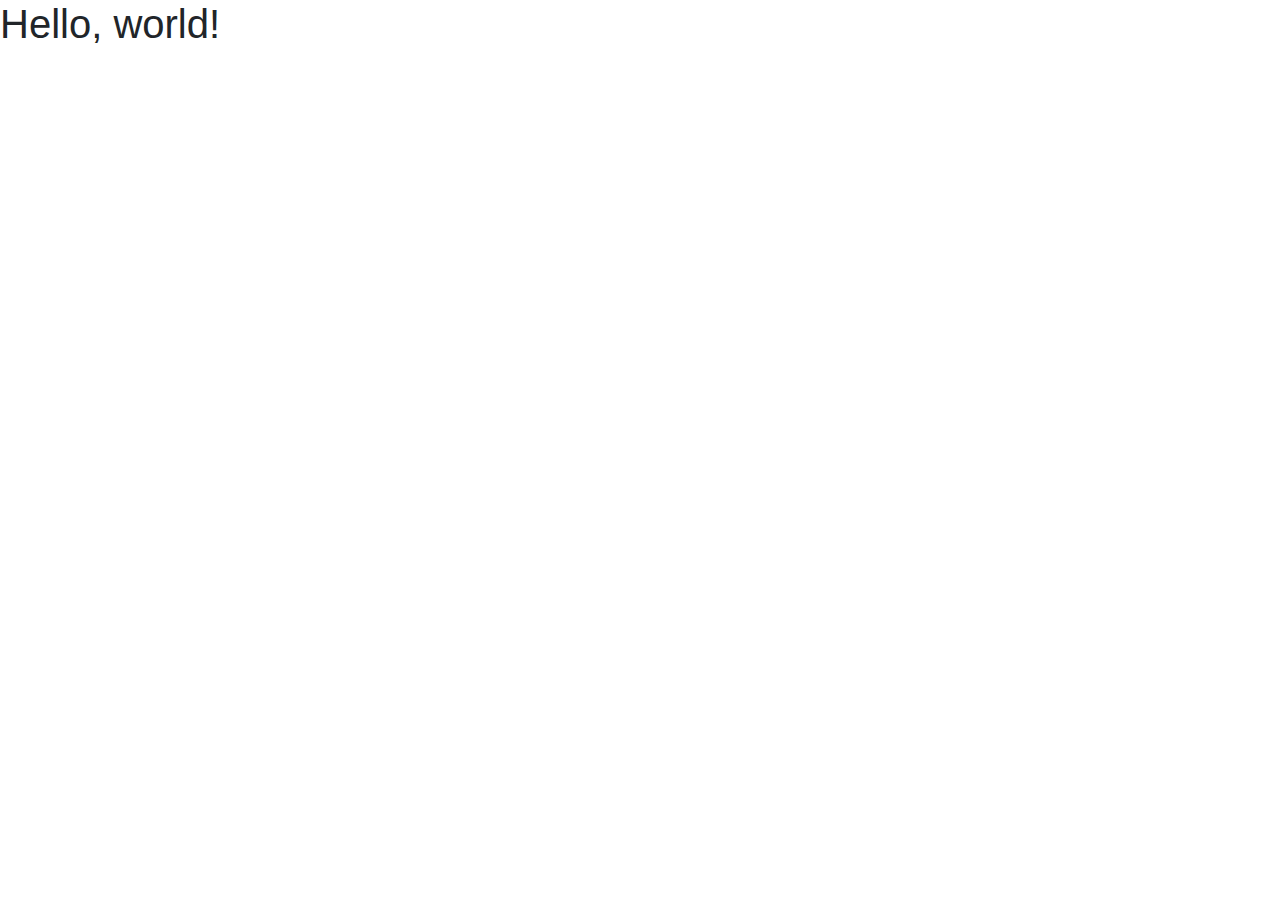
==== index.html @ 9e3d402e "added framework" ====
<!doctype html>
<html lang="en">
  <head>
    <!-- Required meta tags -->
    <meta charset="utf-8">
    <meta name="viewport" content="width=device-width, initial-scale=1, shrink-to-fit=no">

    <!-- Bootstrap CSS -->
    <link rel="stylesheet" href="https://cdn.jsdelivr.net/npm/bootstrap@4.3.1/dist/css/bootstrap.min.css" integrity="sha384-ggOyR0iXCbMQv3Xipma34MD+dH/1fQ784/j6cY/iJTQUOhcWr7x9JvoRxT2MZw1T" crossorigin="anonymous">

    <title>Hello, world!</title>
  </head>
  <body>
    <h1>Hello, world!</h1>

    <!-- Optional JavaScript -->
    <!-- jQuery first, then Popper.js, then Bootstrap JS -->
    <script src="https://code.jquery.com/jquery-3.3.1.slim.min.js" integrity="sha384-q8i/X+965DzO0rT7abK41JStQIAqVgRVzpbzo5smXKp4YfRvH+8abtTE1Pi6jizo" crossorigin="anonymous"></script>
    <script src="https://cdn.jsdelivr.net/npm/popper.js@1.14.7/dist/umd/popper.min.js" integrity="sha384-UO2eT0CpHqdSJQ6hJty5KVphtPhzWj9WO1clHTMGa3JDZwrnQq4sF86dIHNDz0W1" crossorigin="anonymous"></script>
    <script src="https://cdn.jsdelivr.net/npm/bootstrap@4.3.1/dist/js/bootstrap.min.js" integrity="sha384-JjSmVgyd0p3pXB1rRibZUAYoIIy6OrQ6VrjIEaFf/nJGzIxFDsf4x0xIM+B07jRM" crossorigin="anonymous"></script>
  </body>
</html>
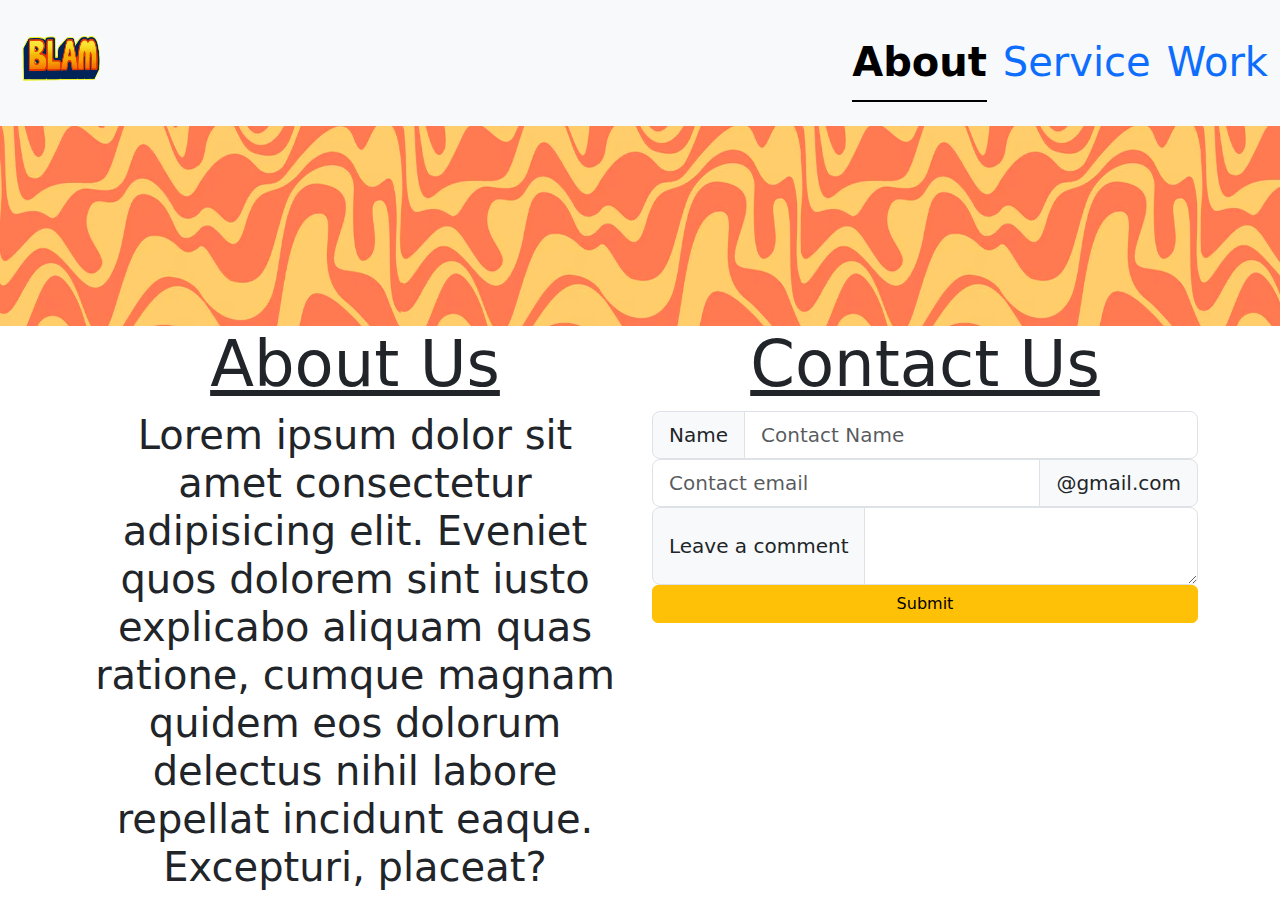
==== commit 80427f20: "added first day of work" ====
--- a/index.html
+++ b/index.html
@@ -1,22 +1,128 @@
-<!doctype html>
+<!-- <!doctype html>
+<html lang="en">
+
+<head>
+    <meta charset="utf-8">
+    <meta name="viewport" content="width=device-width, initial-scale=1">
+    <title>Bootstrap demo</title>
+    <script src="https://cdn.jsdelivr.net/npm/@popperjs/core@2.11.8/dist/umd/popper.min.js"
+        integrity="sha384-I7E8VVD/ismYTF4hNIPjVp/Zjvgyol6VFvRkX/vR+Vc4jQkC+hVqc2pM8ODewa9r"
+        crossorigin="anonymous"></script>
+    <script src="https://cdn.jsdelivr.net/npm/bootstrap@5.3.3/dist/js/bootstrap.min.js" integrity="sha384-0pUGZvbkm6XF6gxjEnlmuGrJXVbNuzT9qBBavbLwCsOGabYfZo0T0to5eqruptLy" crossorigin="anonymous"></script> -->
+    <!-- <link href="https://cdn.jsdelivr.net/npm/bootstrap@5.3.3/dist/css/bootstrap.min.css" rel="stylesheet"
+        integrity="sha384-QWTKZyjpPEjISv5WaRU9OFeRpok6YctnYmDr5pNlyT2bRjXh0JMhjY6hW+ALEwIH" crossorigin="anonymous">
+</head>
+
+<body>
+    <header>
+        <h1>Hello</h1>
+        <nav class="navbar bg-body-tertiary">
+            <div class="container">
+                <a class="navbar-brand" href="#">
+                    <img src="https://www.shutterstock.com/image-vector/vector-illustration-cartoon-word-blam-260nw-127369376.jpg"
+                        alt="BLAM logo" width="30" height="24">
+                </a>
+                <ul class="nav nav-underline"></ul>
+                <li class="nav-item">
+                    <a class="nav-link active" aria-current="page" href="#">About</a>
+                </li>
+                <li class="nav-item">
+                    <a class="nav-link" href="#">Service</a>
+                </li>
+                <li class="nav-item">
+                    <a class="nav-link" href="#">Work</a>
+                </li>
+                </ul>
+            </div>
+
+
+        </nav>
+    </header>
+    <border>
+
+    </border>
+    <main>
+        <img src="./assets/images/Border.png" alt="wavy border" width="100%" height="200px">
+    </main>
+    <script src="https://cdn.jsdelivr.net/npm/bootstrap@5.3.3/dist/js/bootstrap.bundle.min.js"
+        integrity="sha384-YvpcrYf0tY3lHB60NNkmXc5s9fDVZLESaAA55NDzOxhy9GkcIdslK1eN7N6jIeHz"
+        crossorigin="anonymous"></script>
+</body>
+
+
+
+<!doctype html> -->
 <html lang="en">
   <head>
-    <!-- Required meta tags -->
     <meta charset="utf-8">
-    <meta name="viewport" content="width=device-width, initial-scale=1, shrink-to-fit=no">
+    <meta name="viewport" content="width=device-width, initial-scale=1">
+    <title>Bootstrap demo</title>
+    <link href="https://cdn.jsdelivr.net/npm/bootstrap@5.3.3/dist/css/bootstrap.min.css" rel="stylesheet" integrity="sha384-QWTKZyjpPEjISv5WaRU9OFeRpok6YctnYmDr5pNlyT2bRjXh0JMhjY6hW+ALEwIH" crossorigin="anonymous">
+    <script src="https://cdn.jsdelivr.net/npm/bootstrap@5.3.3/dist/js/bootstrap.bundle.min.js" integrity="sha384-YvpcrYf0tY3lHB60NNkmXc5s9fDVZLESaAA55NDzOxhy9GkcIdslK1eN7N6jIeHz" crossorigin="anonymous"></script>
 
-    <!-- Bootstrap CSS -->
-    <link rel="stylesheet" href="https://cdn.jsdelivr.net/npm/bootstrap@4.3.1/dist/css/bootstrap.min.css" integrity="sha384-ggOyR0iXCbMQv3Xipma34MD+dH/1fQ784/j6cY/iJTQUOhcWr7x9JvoRxT2MZw1T" crossorigin="anonymous">
+  </head>
 
-    <title>Hello, world!</title>
-  </head>
   <body>
-    <h1>Hello, world!</h1>
+    <header>
+      <nav class="navbar bg-body-tertiary">
+        <div class="container-fluid">
+          <a class="navbar-brand" href="#">
+            <img src="./assets/images/BLAM logo.png" alt="Logo" width="100px" height="100px">
+          </a>
 
-    <!-- Optional JavaScript -->
-    <!-- jQuery first, then Popper.js, then Bootstrap JS -->
-    <script src="https://code.jquery.com/jquery-3.3.1.slim.min.js" integrity="sha384-q8i/X+965DzO0rT7abK41JStQIAqVgRVzpbzo5smXKp4YfRvH+8abtTE1Pi6jizo" crossorigin="anonymous"></script>
-    <script src="https://cdn.jsdelivr.net/npm/popper.js@1.14.7/dist/umd/popper.min.js" integrity="sha384-UO2eT0CpHqdSJQ6hJty5KVphtPhzWj9WO1clHTMGa3JDZwrnQq4sF86dIHNDz0W1" crossorigin="anonymous"></script>
-    <script src="https://cdn.jsdelivr.net/npm/bootstrap@4.3.1/dist/js/bootstrap.min.js" integrity="sha384-JjSmVgyd0p3pXB1rRibZUAYoIIy6OrQ6VrjIEaFf/nJGzIxFDsf4x0xIM+B07jRM" crossorigin="anonymous"></script>
+          <ul class="nav nav-underline justify-content-end">
+            <li class="nav-item">
+              <a class="nav-link active fs-1"  aria-current="page" href="#">About</a>
+            </li>
+            <li class="nav-item">
+              <a class="nav-link fs-1" href="#">Service</a>
+            </li>
+            <li class="nav-item fs-1">
+              <a class="nav-link" href="#">Work</a>
+            </li>
+
+        </div>
+      </nav>
+
+      </ul>
+    </header>
+
+    <border>
+        <img src="./assets/images/Border.png" alt="wavy border" width="100%" height="200px">
+    </border>
+
+    <main>
+        <div class="container text-center">
+            <div class="row">
+              <div class="col-6">
+                <h3 class="display-3"><u>About Us</u></h3>
+                <p class="display-6 lead">Lorem ipsum dolor sit amet consectetur adipisicing elit. Eveniet quos dolorem sint iusto explicabo aliquam quas ratione, cumque magnam quidem eos dolorum delectus nihil labore repellat incidunt eaque. Excepturi, placeat?</p>
+              </div>
+              <div class="col-6">
+                <h3 class="display-3"> <u>Contact Us</u></h3>
+                <div class="input-group input-group-lg">
+                    <span class="input-group-text" id="basic-addon1">Name</span>
+                    <input type="text" class="form-control" placeholder="Contact Name" aria-label="Username" aria-describedby="basic-addon1">
+                  </div>
+                  
+                  <div class="input-group input-group-lg">
+                    <input type="text" class="form-control" placeholder="Contact email" aria-label="Recipient's username" aria-describedby="basic-addon2">
+                    <span class="input-group-text" id="basic-addon2">@gmail.com</span>
+                  </div>
+                  <div class="input-group input-group-lg">
+                    <span class="input-group-text">Leave a comment</span>
+                    <textarea class="form-control" aria-label="With textarea"></textarea>
+                    
+                  </div>
+                  <div class="d-grid gap-2">
+                    <button class="btn btn-warning" type="button">Submit</button>
+                    
+                  </div>
+              </div>
+              
+              </div>
+            </div>
+          </div>
+    </main>
   </body>
-</html>+</html>
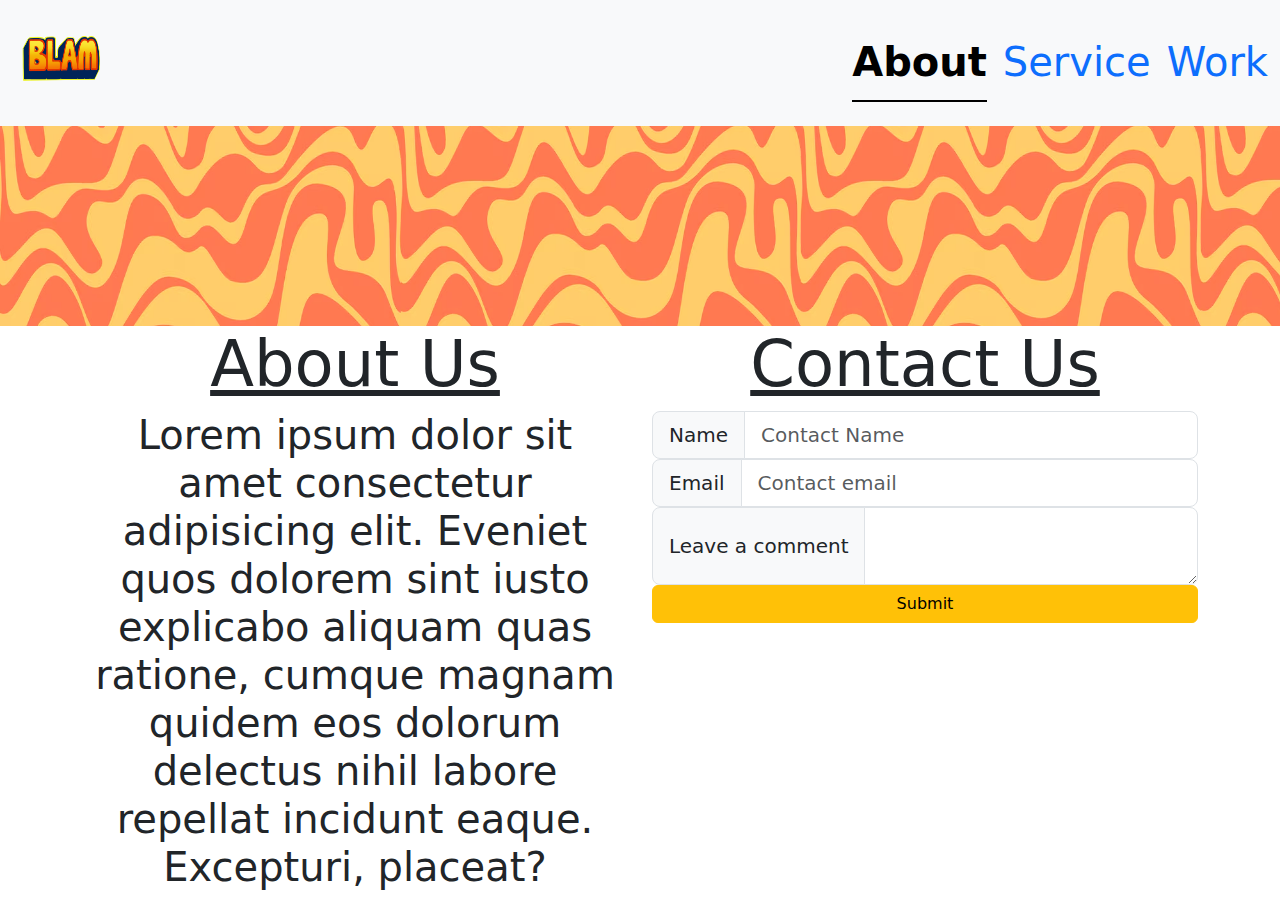
==== commit 8b3c01f9: "Merge pull request #6 from bmurfield/modal" ====
--- a/index.html
+++ b/index.html
@@ -1,128 +1,109 @@
-<!-- <!doctype html>
 <html lang="en">
 
 <head>
-    <meta charset="utf-8">
-    <meta name="viewport" content="width=device-width, initial-scale=1">
-    <title>Bootstrap demo</title>
-    <script src="https://cdn.jsdelivr.net/npm/@popperjs/core@2.11.8/dist/umd/popper.min.js"
-        integrity="sha384-I7E8VVD/ismYTF4hNIPjVp/Zjvgyol6VFvRkX/vR+Vc4jQkC+hVqc2pM8ODewa9r"
-        crossorigin="anonymous"></script>
-    <script src="https://cdn.jsdelivr.net/npm/bootstrap@5.3.3/dist/js/bootstrap.min.js" integrity="sha384-0pUGZvbkm6XF6gxjEnlmuGrJXVbNuzT9qBBavbLwCsOGabYfZo0T0to5eqruptLy" crossorigin="anonymous"></script> -->
-    <!-- <link href="https://cdn.jsdelivr.net/npm/bootstrap@5.3.3/dist/css/bootstrap.min.css" rel="stylesheet"
-        integrity="sha384-QWTKZyjpPEjISv5WaRU9OFeRpok6YctnYmDr5pNlyT2bRjXh0JMhjY6hW+ALEwIH" crossorigin="anonymous">
+  <meta charset="utf-8">
+  <meta name="viewport" content="width=device-width, initial-scale=1">
+  <title>BLAM</title>
+  <link href="https://cdn.jsdelivr.net/npm/bootstrap@5.3.3/dist/css/bootstrap.min.css" rel="stylesheet"
+    integrity="sha384-QWTKZyjpPEjISv5WaRU9OFeRpok6YctnYmDr5pNlyT2bRjXh0JMhjY6hW+ALEwIH" crossorigin="anonymous">
+  <script src="https://cdn.jsdelivr.net/npm/bootstrap@5.3.3/dist/js/bootstrap.bundle.min.js"
+    integrity="sha384-YvpcrYf0tY3lHB60NNkmXc5s9fDVZLESaAA55NDzOxhy9GkcIdslK1eN7N6jIeHz"
+    crossorigin="anonymous"></script>
+  
+
 </head>
 
 <body>
-    <header>
-        <h1>Hello</h1>
-        <nav class="navbar bg-body-tertiary">
-            <div class="container">
-                <a class="navbar-brand" href="#">
-                    <img src="https://www.shutterstock.com/image-vector/vector-illustration-cartoon-word-blam-260nw-127369376.jpg"
-                        alt="BLAM logo" width="30" height="24">
-                </a>
-                <ul class="nav nav-underline"></ul>
-                <li class="nav-item">
-                    <a class="nav-link active" aria-current="page" href="#">About</a>
-                </li>
-                <li class="nav-item">
-                    <a class="nav-link" href="#">Service</a>
-                </li>
-                <li class="nav-item">
-                    <a class="nav-link" href="#">Work</a>
-                </li>
-                </ul>
-            </div>
+  <header>
+    <nav class="navbar bg-body-tertiary">
+      <div class="container-fluid">
+        <a class="navbar-brand" href="#">
+          <img src="./assets/images/BLAM logo.png" alt="Logo" width="100px" height="100px">
+        </a>
 
+        <ul class="nav nav-underline justify-content-end">
+          <li class="nav-item">
+            <a class="nav-link active fs-1" aria-current="page" href="#">About</a>
+          </li>
+          <li class="nav-item">
+            <a class="nav-link fs-1" href="#">Service</a>
+          </li>
+          <li class="nav-item fs-1">
+            <a class="nav-link" href="#">Work</a>
+          </li>
 
-        </nav>
-    </header>
-    <border>
+      </div>
+    </nav>
 
-    </border>
-    <main>
-        <img src="./assets/images/Border.png" alt="wavy border" width="100%" height="200px">
-    </main>
-    <script src="https://cdn.jsdelivr.net/npm/bootstrap@5.3.3/dist/js/bootstrap.bundle.min.js"
-        integrity="sha384-YvpcrYf0tY3lHB60NNkmXc5s9fDVZLESaAA55NDzOxhy9GkcIdslK1eN7N6jIeHz"
-        crossorigin="anonymous"></script>
-</body>
+    </ul>
+  </header>
 
+  <border>
+    <img src="./assets/images/Border.png" alt="wavy border" width="100%" height="200px">
+  </border>
 
+  <main>
+    <div class="container text-center">
+      <div class="row">
+        <div class="col-6">
+          <h3 class="display-3"><u>About Us</u></h3>
+          <p class="display-6 lead">Lorem ipsum dolor sit amet consectetur adipisicing elit. Eveniet quos dolorem sint
+            iusto explicabo aliquam quas ratione, cumque magnam quidem eos dolorum delectus nihil labore repellat
+            incidunt eaque. Excepturi, placeat?</p>
+        </div>
+        <div class="col-6">
+          <h3 class="display-3"> <u>Contact Us</u></h3>
+          <div class="input-group input-group-lg">
+            <span class="input-group-text" id="basic-addon1">Name</span>
+            <input type="text" id= "nameInput" class="form-control" placeholder="Contact Name" aria-label="Username"
+              aria-describedby="basic-addon1">
+          </div>
 
-<!doctype html> -->
-<html lang="en">
-  <head>
-    <meta charset="utf-8">
-    <meta name="viewport" content="width=device-width, initial-scale=1">
-    <title>Bootstrap demo</title>
-    <link href="https://cdn.jsdelivr.net/npm/bootstrap@5.3.3/dist/css/bootstrap.min.css" rel="stylesheet" integrity="sha384-QWTKZyjpPEjISv5WaRU9OFeRpok6YctnYmDr5pNlyT2bRjXh0JMhjY6hW+ALEwIH" crossorigin="anonymous">
-    <script src="https://cdn.jsdelivr.net/npm/bootstrap@5.3.3/dist/js/bootstrap.bundle.min.js" integrity="sha384-YvpcrYf0tY3lHB60NNkmXc5s9fDVZLESaAA55NDzOxhy9GkcIdslK1eN7N6jIeHz" crossorigin="anonymous"></script>
+          <div class="input-group input-group-lg">
+            <span class="input-group-text" id="basic-addon2">Email</span>
+            <input type="text" id= "emailInput" class="form-control" placeholder="Contact email" aria-label="Recipient's username"
+              aria-describedby="basic-addon2">
+            
+          </div>
+          <div class="input-group input-group-lg">
+            <span class="input-group-text">Leave a comment</span>
+            <textarea id="commentInput" class="form-control" aria-label="With textarea"></textarea>
 
-  </head>
+          </div>
+          <div class="d-grid gap-2">
+            <!-- <button class="btn btn-warning" type="button">Submit</button> -->
+            <!-- Button trigger modal -->
+            <button type="button" id= "submitButton" class="btn btn-warning" data-bs-toggle="modal" data-bs-target="#exampleModal">
+              Submit
+            </button>
 
-  <body>
-    <header>
-      <nav class="navbar bg-body-tertiary">
-        <div class="container-fluid">
-          <a class="navbar-brand" href="#">
-            <img src="./assets/images/BLAM logo.png" alt="Logo" width="100px" height="100px">
-          </a>
-
-          <ul class="nav nav-underline justify-content-end">
-            <li class="nav-item">
-              <a class="nav-link active fs-1"  aria-current="page" href="#">About</a>
-            </li>
-            <li class="nav-item">
-              <a class="nav-link fs-1" href="#">Service</a>
-            </li>
-            <li class="nav-item fs-1">
-              <a class="nav-link" href="#">Work</a>
-            </li>
-
-        </div>
-      </nav>
-
-      </ul>
-    </header>
-
-    <border>
-        <img src="./assets/images/Border.png" alt="wavy border" width="100%" height="200px">
-    </border>
-
-    <main>
-        <div class="container text-center">
-            <div class="row">
-              <div class="col-6">
-                <h3 class="display-3"><u>About Us</u></h3>
-                <p class="display-6 lead">Lorem ipsum dolor sit amet consectetur adipisicing elit. Eveniet quos dolorem sint iusto explicabo aliquam quas ratione, cumque magnam quidem eos dolorum delectus nihil labore repellat incidunt eaque. Excepturi, placeat?</p>
-              </div>
-              <div class="col-6">
-                <h3 class="display-3"> <u>Contact Us</u></h3>
-                <div class="input-group input-group-lg">
-                    <span class="input-group-text" id="basic-addon1">Name</span>
-                    <input type="text" class="form-control" placeholder="Contact Name" aria-label="Username" aria-describedby="basic-addon1">
+            <!-- Modal -->
+            <div class="modal fade" id="exampleModal" tabindex="-1" aria-labelledby="exampleModalLabel"
+              aria-hidden="true">
+              <div class="modal-dialog">
+                <div class="modal-content">
+                  <div class="modal-header">
+                    <h1 class="modal-title fs-5" id="exampleModalLabel">Thanks!</h1>
+                    <button type="button" class="btn-close" data-bs-dismiss="modal" aria-label="Close"></button>
                   </div>
-                  
-                  <div class="input-group input-group-lg">
-                    <input type="text" class="form-control" placeholder="Contact email" aria-label="Recipient's username" aria-describedby="basic-addon2">
-                    <span class="input-group-text" id="basic-addon2">@gmail.com</span>
+                  <div class="modal-body">
+                    Thanks for leaving a comment! Look forward to hearing back from us!
                   </div>
-                  <div class="input-group input-group-lg">
-                    <span class="input-group-text">Leave a comment</span>
-                    <textarea class="form-control" aria-label="With textarea"></textarea>
-                    
+                  <div class="modal-footer">
+                    <button type="button" class="btn btn-secondary" data-bs-dismiss="modal">Close</button>
+                    <button type="button" class="btn btn-primary">Submit</button>
                   </div>
-                  <div class="d-grid gap-2">
-                    <button class="btn btn-warning" type="button">Submit</button>
-                    
-                  </div>
-              </div>
-              
+                </div>
               </div>
             </div>
           </div>
-    </main>
-  </body>
-</html>
+        </div>
+
+      </div>
+    </div>
+    </div>
+  </main>
+  <script src= "./assets/JS/main.js"></script>
+</body>
+
+</html>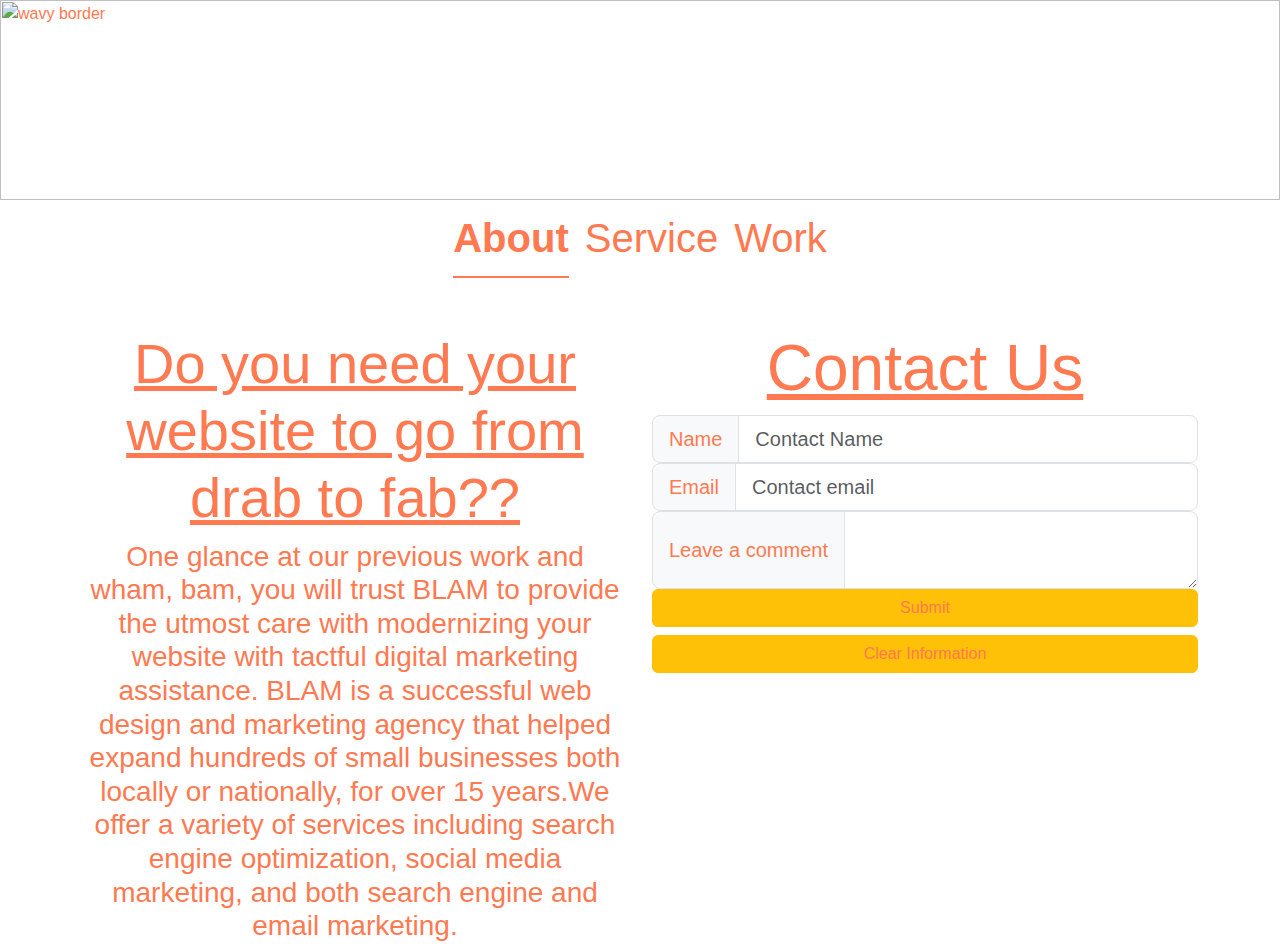
==== commit d0e95e8a: "added clear button and some styling to main page" ====
--- a/index.html
+++ b/index.html
@@ -9,19 +9,20 @@
   <script src="https://cdn.jsdelivr.net/npm/bootstrap@5.3.3/dist/js/bootstrap.bundle.min.js"
     integrity="sha384-YvpcrYf0tY3lHB60NNkmXc5s9fDVZLESaAA55NDzOxhy9GkcIdslK1eN7N6jIeHz"
     crossorigin="anonymous"></script>
-  
+    <link rel="stylesheet" type="text/css" href="assets/CSS/style.css">
 
 </head>
 
 <body>
-  <header>
-    <nav class="navbar bg-body-tertiary">
+  <header>  
+    <img src="./assets/images/Border 3.png" alt="wavy border" width="100%" height="200px">
+    <!-- <nav class="navbar bg-body-tertiary">
       <div class="container-fluid">
         <a class="navbar-brand" href="#">
-          <img src="./assets/images/BLAM logo.png" alt="Logo" width="100px" height="100px">
+          <img src="./assets/images/BLAM logo.png" id= logoImage alt="Logo"> -->
         </a>
 
-        <ul class="nav nav-underline justify-content-end">
+        <ul class="nav nav-underline justify-content-center" style="height: 130px;">
           <li class="nav-item">
             <a class="nav-link active fs-1" aria-current="page" href="#">About</a>
           </li>
@@ -39,17 +40,16 @@
   </header>
 
   <border>
-    <img src="./assets/images/Border.png" alt="wavy border" width="100%" height="200px">
+  
   </border>
 
   <main>
     <div class="container text-center">
       <div class="row">
         <div class="col-6">
-          <h3 class="display-3"><u>About Us</u></h3>
-          <p class="display-6 lead">Lorem ipsum dolor sit amet consectetur adipisicing elit. Eveniet quos dolorem sint
-            iusto explicabo aliquam quas ratione, cumque magnam quidem eos dolorum delectus nihil labore repellat
-            incidunt eaque. Excepturi, placeat?</p>
+          <h3 class="display-4"><u>Do you need your website to go from drab to fab??</u></h3>
+          <p class="h3">One glance at our previous work and wham, bam, you will trust BLAM to provide the utmost care with modernizing your website with tactful digital marketing assistance.
+            BLAM is a successful web design and marketing agency that helped expand hundreds of small businesses both locally or nationally, for over 15 years.We offer a variety of services including search engine optimization, social media marketing, and both search engine and email marketing.</p>
         </div>
         <div class="col-6">
           <h3 class="display-3"> <u>Contact Us</u></h3>
@@ -76,6 +76,7 @@
             <button type="button" id= "submitButton" class="btn btn-warning" data-bs-toggle="modal" data-bs-target="#exampleModal">
               Submit
             </button>
+            <input class="btn btn-warning" id= "clearButton" type="reset" value="Clear Information" >
 
             <!-- Modal -->
             <div class="modal fade" id="exampleModal" tabindex="-1" aria-labelledby="exampleModalLabel"
@@ -91,8 +92,7 @@
                   </div>
                   <div class="modal-footer">
                     <button type="button" class="btn btn-secondary" data-bs-dismiss="modal">Close</button>
-                    <button type="button" class="btn btn-primary">Submit</button>
-                  </div>
+                     </div>
                 </div>
               </div>
             </div>
--- a/assets/CSS/style.css
+++ b/assets/CSS/style.css
@@ -0,0 +1,17 @@
+html *
+{
+ 
+   color: #ff7951 !important;
+   font-family: Arial !important;
+}
+
+main {
+    font-size: 100%;
+  }
+
+#logoImage{
+    
+        max-width: 300px;
+        max-height: 300px;
+        
+}
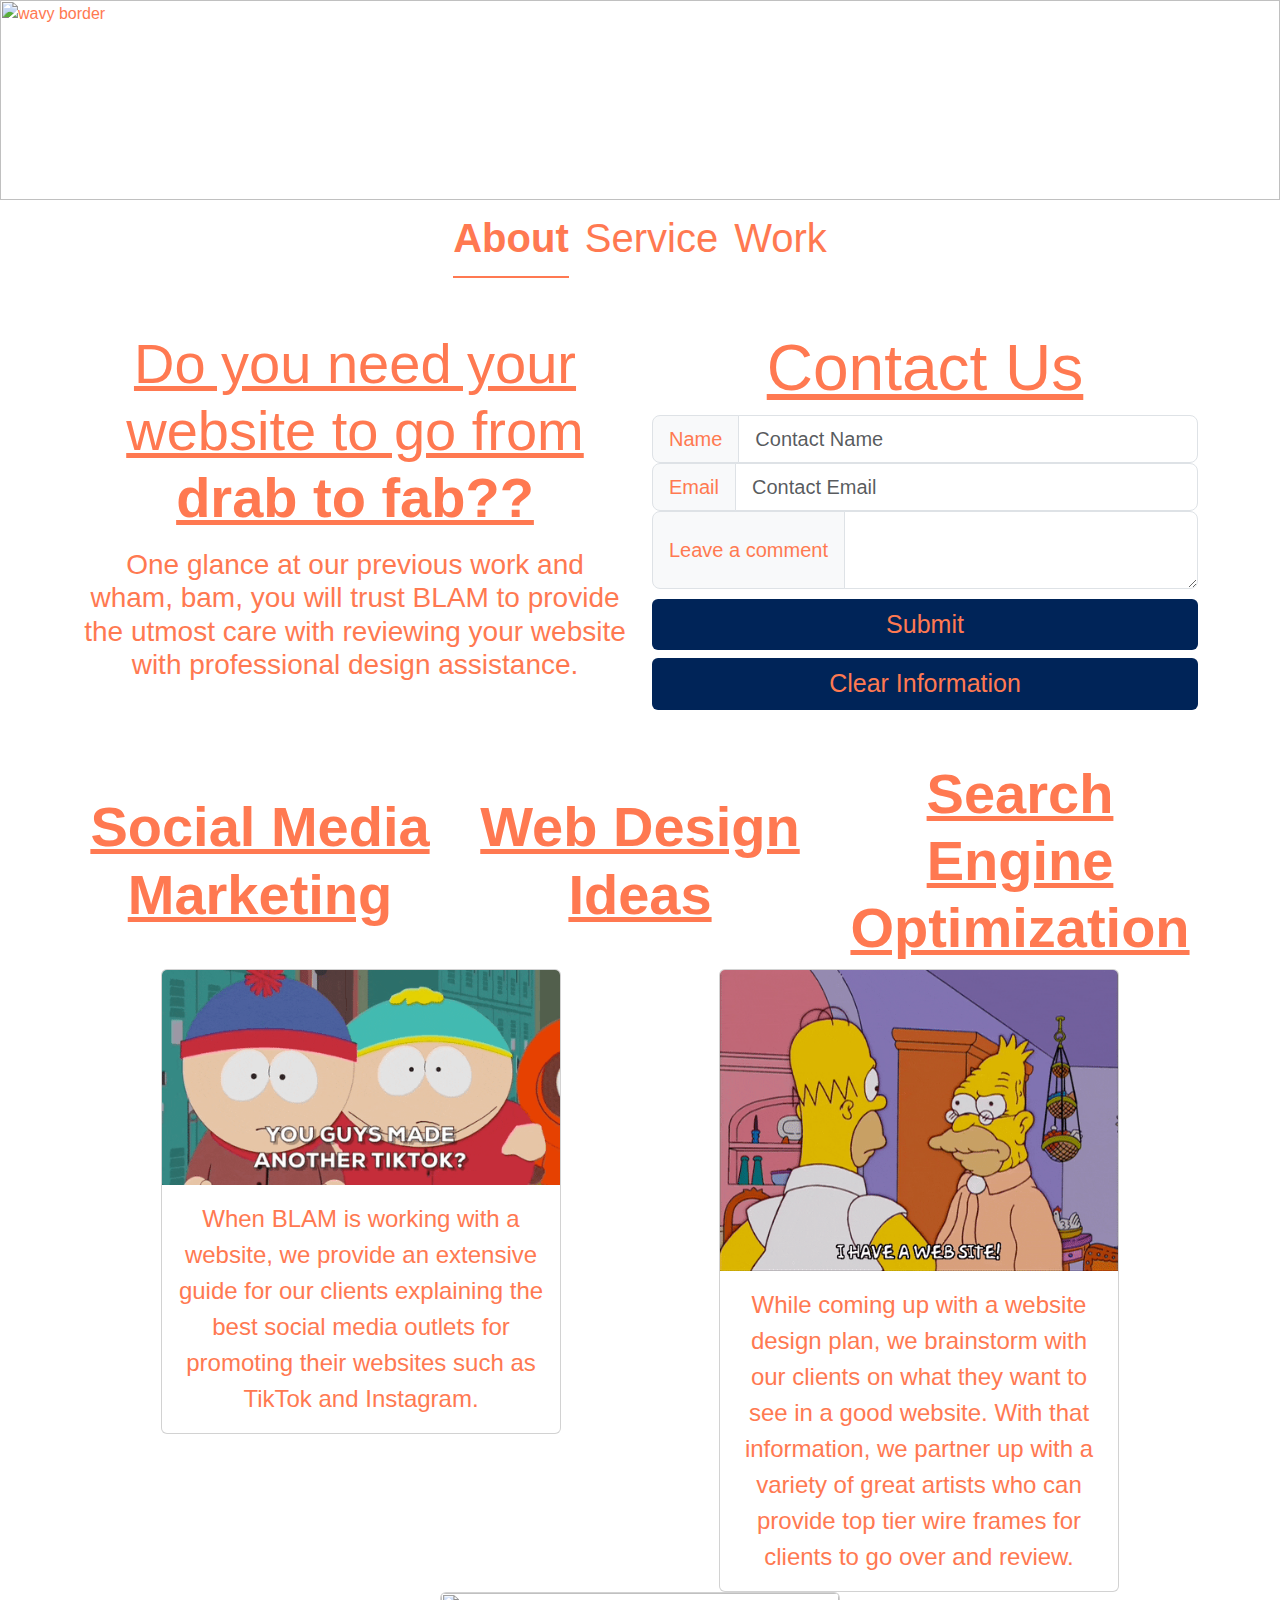
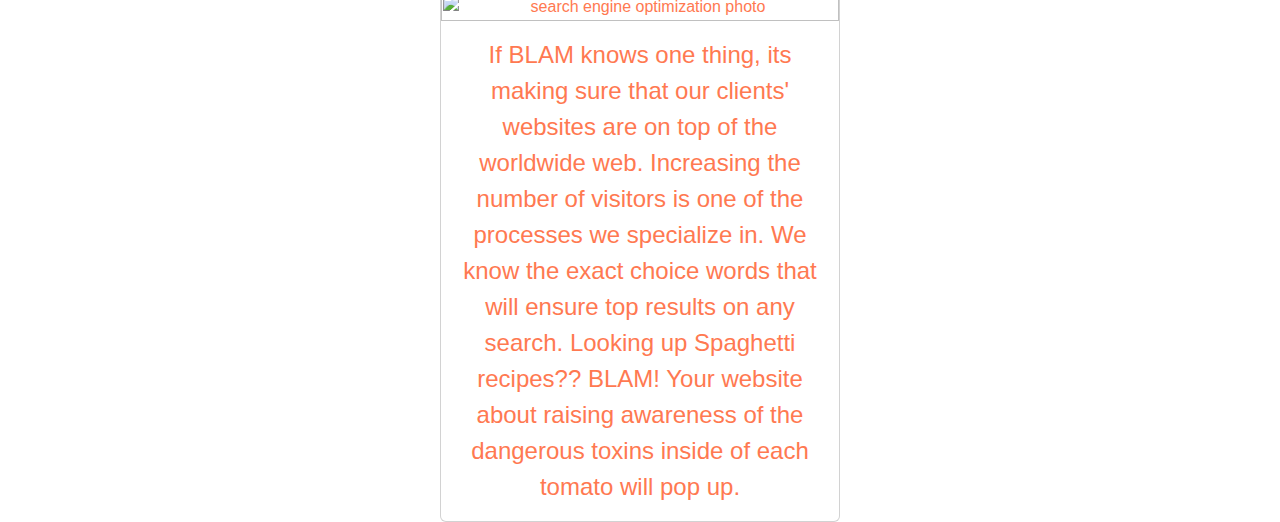
==== commit 4c0b27a4: "added cards and info" ====
--- a/index.html
+++ b/index.html
@@ -9,61 +9,62 @@
   <script src="https://cdn.jsdelivr.net/npm/bootstrap@5.3.3/dist/js/bootstrap.bundle.min.js"
     integrity="sha384-YvpcrYf0tY3lHB60NNkmXc5s9fDVZLESaAA55NDzOxhy9GkcIdslK1eN7N6jIeHz"
     crossorigin="anonymous"></script>
-    <link rel="stylesheet" type="text/css" href="assets/CSS/style.css">
+  <link rel="stylesheet" type="text/css" href="assets/CSS/style.css">
 
 </head>
 
 <body>
-  <header>  
+  <header>
     <img src="./assets/images/Border 3.png" alt="wavy border" width="100%" height="200px">
     <!-- <nav class="navbar bg-body-tertiary">
       <div class="container-fluid">
         <a class="navbar-brand" href="#">
           <img src="./assets/images/BLAM logo.png" id= logoImage alt="Logo"> -->
-        </a>
+    </a>
 
-        <ul class="nav nav-underline justify-content-center" style="height: 130px;">
-          <li class="nav-item">
-            <a class="nav-link active fs-1" aria-current="page" href="#">About</a>
-          </li>
-          <li class="nav-item">
-            <a class="nav-link fs-1" href="#">Service</a>
-          </li>
-          <li class="nav-item fs-1">
-            <a class="nav-link" href="#">Work</a>
-          </li>
+    <ul class="nav nav-underline justify-content-center" style="height: 130px;">
+      <li class="nav-item">
+        <a class="nav-link active fs-1" aria-current="page" href="#">About</a>
+      </li>
+      <li class="nav-item">
+        <a class="nav-link fs-1" href="#">Service</a>
+      </li>
+      <li class="nav-item fs-1">
+        <a class="nav-link" href="#">Work</a>
+      </li>
 
       </div>
-    </nav>
+      </nav>
 
     </ul>
   </header>
 
   <border>
-  
+
   </border>
 
   <main>
     <div class="container text-center">
       <div class="row">
         <div class="col-6">
-          <h3 class="display-4"><u>Do you need your website to go from drab to fab??</u></h3>
-          <p class="h3">One glance at our previous work and wham, bam, you will trust BLAM to provide the utmost care with modernizing your website with tactful digital marketing assistance.
-            BLAM is a successful web design and marketing agency that helped expand hundreds of small businesses both locally or nationally, for over 15 years.We offer a variety of services including search engine optimization, social media marketing, and both search engine and email marketing.</p>
+          <h3 class="display-4"><u>Do you need your website to go from <p class="fw-bold">drab to fab??</p></u></h3>
+          <p class="h3">
+            One glance at our previous work and wham, bam, you will trust BLAM to provide the utmost care with reviewing
+            your website with professional design assistance.</p>
         </div>
         <div class="col-6">
           <h3 class="display-3"> <u>Contact Us</u></h3>
           <div class="input-group input-group-lg">
             <span class="input-group-text" id="basic-addon1">Name</span>
-            <input type="text" id= "nameInput" class="form-control" placeholder="Contact Name" aria-label="Username"
+            <input type="text" id="nameInput" class="form-control" placeholder="Contact Name" aria-label="Username"
               aria-describedby="basic-addon1">
           </div>
 
           <div class="input-group input-group-lg">
             <span class="input-group-text" id="basic-addon2">Email</span>
-            <input type="text" id= "emailInput" class="form-control" placeholder="Contact email" aria-label="Recipient's username"
-              aria-describedby="basic-addon2">
-            
+            <input type="text" id="emailInput" class="form-control" placeholder="Contact Email"
+              aria-label="Recipient's username" aria-describedby="basic-addon2">
+
           </div>
           <div class="input-group input-group-lg">
             <span class="input-group-text">Leave a comment</span>
@@ -73,10 +74,11 @@
           <div class="d-grid gap-2">
             <!-- <button class="btn btn-warning" type="button">Submit</button> -->
             <!-- Button trigger modal -->
-            <button type="button" id= "submitButton" class="btn btn-warning" data-bs-toggle="modal" data-bs-target="#exampleModal">
+            <button type="button" id="submitButton" class="btn" data-bs-toggle="modal" data-bs-target="#exampleModal"
+              style="margin-top: 10px;">
               Submit
             </button>
-            <input class="btn btn-warning" id= "clearButton" type="reset" value="Clear Information" >
+            <input class="btn" id="clearButton" type="reset" value="Clear Information">
 
             <!-- Modal -->
             <div class="modal fade" id="exampleModal" tabindex="-1" aria-labelledby="exampleModalLabel"
@@ -91,8 +93,8 @@
                     Thanks for leaving a comment! Look forward to hearing back from us!
                   </div>
                   <div class="modal-footer">
-                    <button type="button" class="btn btn-secondary" data-bs-dismiss="modal">Close</button>
-                     </div>
+                    <button type="button" id="modalButton" class="btn btn-secondary" data-bs-dismiss="modal">Close</button>
+                  </div>
                 </div>
               </div>
             </div>
@@ -101,9 +103,51 @@
 
       </div>
     </div>
-    </div>
+
+
+    <div class="container text-center" style="margin-top: 50px;">
+      <div class="row justify-content-center align-items-center">
+        <div class="col">
+          <h3 class="display-4 fw-bold"><u>Social Media Marketing</u></h3>
+        </div>
+        <div class="col justify-content-center mx-auto">
+          <h3 class="display-4 fw-bold"><u>Web Design Ideas</u></h3>
+        </div>
+        <div class="col">
+          <h3 class="display-4 fw-bold"><u>Search Engine Optimization</u></h3>
+        </div>
+      </div>
+
+      <div class="container text-center">
+        <div class="row justify-content-center">
+          <div class="col">
+            <div class="card mx-auto" style="width: 25rem;">
+              <img src="./assets/images/southpark.gif" class="card-img-top" alt="social media companies photo ">
+              <div class="card-body">
+                <p class="card-text fs-4">When BLAM is working with a website, we provide an extensive guide for our clients explaining the best social media outlets for promoting their websites such as TikTok and Instagram.</p>
+              </div>
+            </div>
+          </div>
+          <div class="col justify-content-center">
+            <div class="card mx-auto" style="width: 25rem;">
+              <img src="./assets/images/simpsons.gif" class="card-img-top" alt="web layout photo">
+              <div class="card-body">
+                <p class="card-text fs-4">While coming up with a website design plan, we brainstorm with our clients on what they want to see in a good website. With that information, we partner up with a variety of great artists who can provide top tier wire frames for clients to go over and review.</p>
+              </div>
+            </div>
+          </div>
+          <div class="col">
+            <div class="card mx-auto" style="width: 25rem;">
+              <img src="./assets/images/spongebob.gif" class="card-img-top" alt="search engine optimization photo">
+              <div class="card-body">
+                <p class="card-text fs-4">If BLAM knows one thing, its making sure that our clients' websites are on top of the worldwide web. Increasing the number of visitors is one of the processes we specialize in. We know the exact choice words that will ensure top results on any search. Looking up Spaghetti recipes?? BLAM! Your website about raising awareness of the dangerous toxins inside of each tomato will pop up.</p>
+              </div>
+            </div>
+          </div>
+        </div>
+      </div>
   </main>
-  <script src= "./assets/JS/main.js"></script>
+  <script src="./assets/JS/main.js"></script>
 </body>
 
 </html>--- a/assets/CSS/style.css
+++ b/assets/CSS/style.css
@@ -2,7 +2,7 @@
 {
  
    color: #ff7951 !important;
-   font-family: Arial !important;
+   font-family: 'Gill Sans', 'Gill Sans MT', Calibri, 'Trebuchet MS', sans-serif !important;
 }
 
 main {
@@ -15,3 +15,11 @@
         max-height: 300px;
         
 }
+
+#clearButton, #submitButton {
+    background-color: #002458;
+    font-size: 25px}
+
+#modalButton {
+    background-color: #002458;
+}